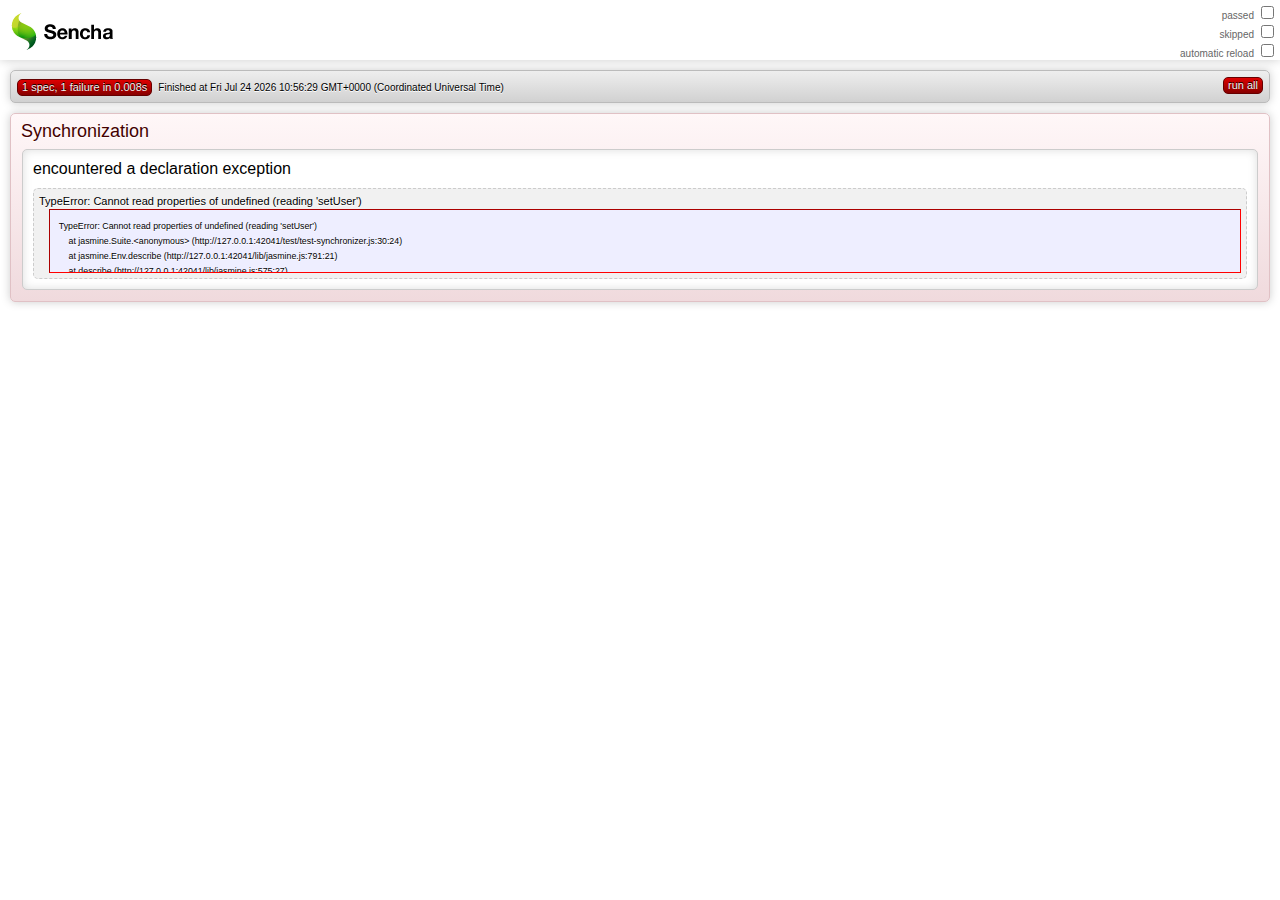
==== test/index.html @ 42fa1e10 "Before refactoring" ====
<!DOCTYPE html PUBLIC "-//W3C//DTD HTML 4.01//EN">
<html>
	<head>
		<meta http-equiv="Content-Type" content="text/html; charset=utf-8">
		<title>
			Proxy Test Runner
		</title>
		<link href="../lib/sencha-jasmine.css" rel="stylesheet" type="text/css">
	</head>
	<body>
		<script type="text/javascript" src="../lib/sencha-touch-all-debug.js"></script>
		<script type="text/javascript" src="../src/aop.js"></script>
		<script type="text/javascript" src="../src/synchronizer.js"></script>
		<script type="text/javascript" src="../src/sqliteproxy.js"></script>
		<script type="text/javascript" src="../src/database.js"></script>
		<script type="text/javascript" src="../src/models.js"></script>
		<script type="text/javascript" src="../src/associations.js"></script>
		<script type="text/javascript" src="../lib/jasmine.js"></script>
		<script type="text/javascript" src="../lib/jasmine-html.js"></script>
		<script type="text/javascript" src="../lib/sencha-jasmine.js"></script>
		<script type="text/javascript" src="test-synchronizer.js"></script>
		<script type="text/javascript" src="test-sqliteproxy.js"></script>	
		<script type="text/javascript">
			jasmine.getEnv().addReporter(new jasmine.TrivialReporter());
			jasmine.getEnv().execute();
		</script>
	</body>
</html>
---- lib/sencha-jasmine.css ----
body {
    font-family:"Helvetica Neue Light", "Lucida Grande", "Calibri", "Arial", sans-serif;
    margin:0;
}

.jasmine_reporter > * {
    margin:10px;
}

.run_spec {
    float:right;
    font-size:10px;
}

/*banner*/
.banner {
    position:relative;
    background:#fff;
    -webkit-box-shadow:0 0 10px #ccc;
    padding:4px 0 6px 6px;
    margin:0 0 10px 0;
}
.banner .logo {
    width:120px;
    height:50px;

    background:url(logo-sencha-sm.png) no-repeat;
}
.banner .options {
    position:absolute;
    top:3px;
    right:3px;
    color:#666;
    font-size:10px;
}
.banner .options .show {
    text-align:right;
}
.banner .options .show > * {
    display:inline-block;
}
.banner .options .show label {
    margin-right:3px;
}

/*runner*/
.runner,
.suite {
    display:block;

    text-shadow:0 1px 0 #fff;

    border:1px solid #bbb;
    border-radius:5px;
    -moz-border-radius:5px;
    -webkit-border-radius:5px;

    background:-webkit-gradient(linear, left top, left bottom, from(#eee), to(#d1d1d1));

    -webkit-box-shadow:0 0 10px #ccc;

    padding:6px;
}
.runner a,
.suite a {
    display:inline-block;

    color:#eee;
    font-size:11px;
    text-decoration:none;
    text-shadow:0 -1px 0 #000;

    border:1px solid #111;
    border-radius:5px;
    -moz-border-radius:5px;
    -webkit-border-radius:5px;

    background:-webkit-gradient(linear, left top, left bottom, from(#555), to(#212121));

    -webkit-background-clip: padding-box;

    padding:1px 4px 2px 4px;
}
.runner .finished-at {
    font-size:10px;

    padding-top:1px;
    padding-left:6px;
}

.runner.running {
    text-shadow:0 1px 0 #EDECCA;

    border-color:#D1CF84;

    background:-webkit-gradient(linear, left top, left bottom, from(#EDE613), to(#DBD61F));
}
.runner.running a {
    display:none;
}

.runner.failed a,
.suite.failed a {
    border-color:#660000;

    background:-webkit-gradient(linear, left top, left bottom, from(#dd0000), to(#880000));
}

.runner.passed a,
.suite.passed a {
    border-color:#006600;

    background:-webkit-gradient(linear, left top, left bottom, from(#00aa00), to(#006600));
}

/*suite*/
.suite a.run_spec {
    display:none;
}
.suite > a.description {
    color:#000;
    font-size:18px;
    text-shadow:0 1px 0 #fff;

    border:0;
    background:transparent;
}
.suite .suite > a.description {
    font-size:14px;
}
.suite.failed {
    border-color:#E0C1C5;

    background:-webkit-gradient(linear, left top, left bottom, from(#FFF7F8), to(#F0DADD));
}
.suite.failed a.description {
    color:#440000;
}
.suite .suite {
    margin:5px;
}

/*spec*/
.spec {
    margin: 5px;
    padding-left: 1em;
    clear: both;

    border:1px solid #ccc;
    border-radius:5px;
    -moz-border-radius:5px;
    -webkit-border-radius:5px;

    background:#fff;

    -webkit-box-shadow:inset 0 0 10px #ddd;

    -webkit-background-clip:padding-box;

    padding:10px;
}
.spec a.description {
    display:block;

    border:0;

    background:transparent;

    padding:0;

    color:#000 !important;
    font-size:16px;
    text-shadow:none;
}
.spec .messages {
    border:1px dashed #ccc;
    border-radius:5px;
    -moz-border-radius:5px;
    -webkit-border-radius:5px;

    background:#f1f1f1;

    margin:10px 0 0 0;
    padding:5px;

    font-size:11px;
    line-height:15px;
}

.passed,
.skipped {
    display:none;
}

.runner.passed,
.runner.skipped {
    display:block;
}

.suite.passed {
    border-color:#AEBFA6;

    background:-webkit-gradient(linear, left top, left bottom, from(#ECF2E9), to(#C8DBBF));
}

.show-passed .passed,
.show-skipped .skipped {
    display:block;
}

.stackTrace {
  white-space: pre;
  font-size: .8em;
  margin-left: 10px;
  max-height: 5em;
  overflow: auto;
  border: 1px inset red;
  padding: 1em;
  background: #eef;
}


#jasmine_content {
  position:fixed;
  right: 100%;
}
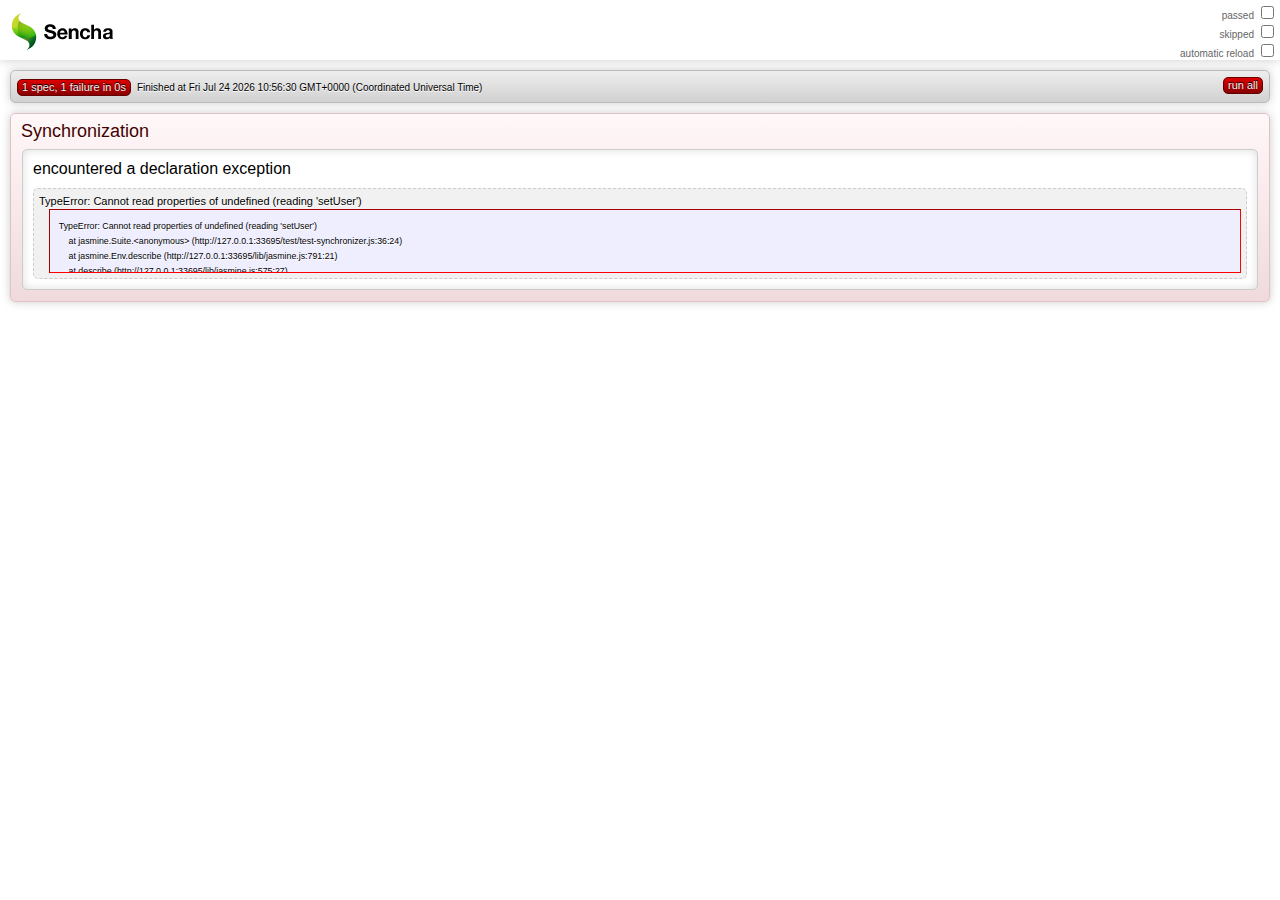
==== commit 21f0423c: "Working version" ====
--- a/test/index.html
+++ b/test/index.html
@@ -8,18 +8,18 @@
 		<link href="../lib/sencha-jasmine.css" rel="stylesheet" type="text/css">
 	</head>
 	<body>
-		<script type="text/javascript" src="../lib/sencha-touch-all-debug.js"></script>
+		<!--script type="text/javascript" src="../lib/sencha-touch-all-debug.js"></script-->
 		<script type="text/javascript" src="../src/aop.js"></script>
+		<script type="text/javascript" src="../src/database.js"></script>
 		<script type="text/javascript" src="../src/synchronizer.js"></script>
-		<script type="text/javascript" src="../src/sqliteproxy.js"></script>
-		<script type="text/javascript" src="../src/database.js"></script>
-		<script type="text/javascript" src="../src/models.js"></script>
-		<script type="text/javascript" src="../src/associations.js"></script>
+		<!--script type="text/javascript" src="../src/sqliteproxy.js"></script-->
+		<!--script type="text/javascript" src="../src/models.js"></script-->
+		<!--script type="text/javascript" src="../src/associations.js"></script-->
 		<script type="text/javascript" src="../lib/jasmine.js"></script>
 		<script type="text/javascript" src="../lib/jasmine-html.js"></script>
 		<script type="text/javascript" src="../lib/sencha-jasmine.js"></script>
 		<script type="text/javascript" src="test-synchronizer.js"></script>
-		<script type="text/javascript" src="test-sqliteproxy.js"></script>	
+		<!--script type="text/javascript" src="test-sqliteproxy.js"></script-->	
 		<script type="text/javascript">
 			jasmine.getEnv().addReporter(new jasmine.TrivialReporter());
 			jasmine.getEnv().execute();
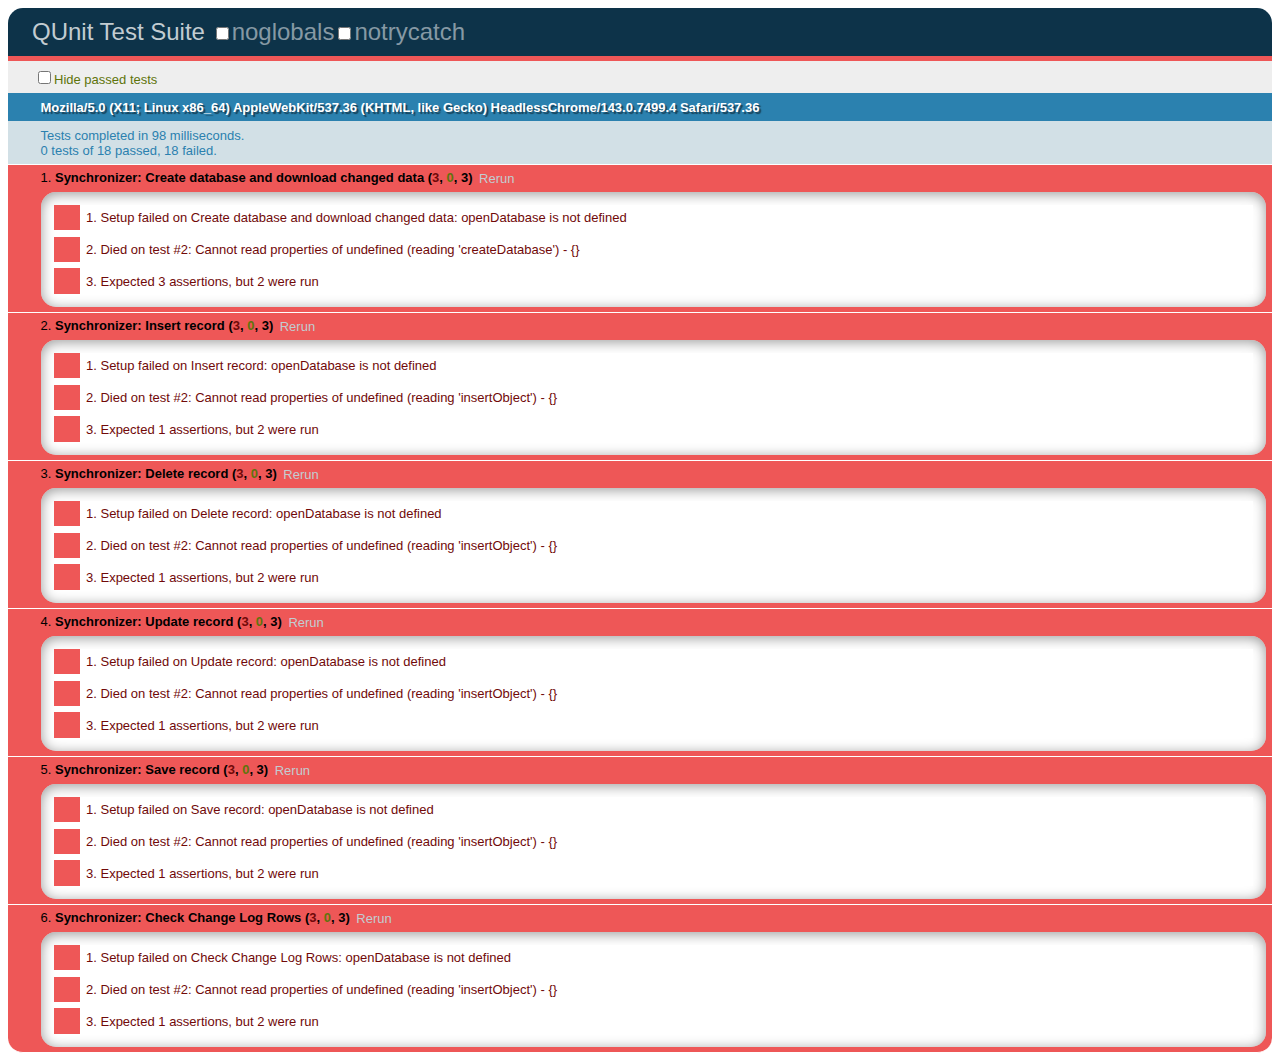
==== commit 6f022bda: "QUnit, change logging" ====
--- a/test/index.html
+++ b/test/index.html
@@ -1,28 +1,20 @@
-<!DOCTYPE html PUBLIC "-//W3C//DTD HTML 4.01//EN">
+<!DOCTYPE html>
 <html>
-	<head>
-		<meta http-equiv="Content-Type" content="text/html; charset=utf-8">
-		<title>
-			Proxy Test Runner
-		</title>
-		<link href="../lib/sencha-jasmine.css" rel="stylesheet" type="text/css">
-	</head>
-	<body>
-		<!--script type="text/javascript" src="../lib/sencha-touch-all-debug.js"></script-->
-		<script type="text/javascript" src="../src/aop.js"></script>
-		<script type="text/javascript" src="../src/database.js"></script>
-		<script type="text/javascript" src="../src/synchronizer.js"></script>
-		<!--script type="text/javascript" src="../src/sqliteproxy.js"></script-->
-		<!--script type="text/javascript" src="../src/models.js"></script-->
-		<!--script type="text/javascript" src="../src/associations.js"></script-->
-		<script type="text/javascript" src="../lib/jasmine.js"></script>
-		<script type="text/javascript" src="../lib/jasmine-html.js"></script>
-		<script type="text/javascript" src="../lib/sencha-jasmine.js"></script>
-		<script type="text/javascript" src="test-synchronizer.js"></script>
-		<!--script type="text/javascript" src="test-sqliteproxy.js"></script-->	
-		<script type="text/javascript">
-			jasmine.getEnv().addReporter(new jasmine.TrivialReporter());
-			jasmine.getEnv().execute();
-		</script>
-	</body>
+<head>
+	<meta charset="UTF-8" />
+	<title>QUnit Test Suite</title>
+	<link rel="stylesheet" href="../lib/qunit.css" type="text/css" media="screen">
+	<script type="text/javascript" src="../lib/qunit.js"></script>
+	<script type="text/javascript" src="../src/database.js"></script>
+	<script type="text/javascript" src="../src/synchronizer.js"></script>
+	<script type="text/javascript" src="test-synchronizer.js"></script>	
+</head>
+<body>
+	<h1 id="qunit-header">QUnit Test Suite</h1>
+	<h2 id="qunit-banner"></h2>
+	<div id="qunit-testrunner-toolbar"></div>
+	<h2 id="qunit-userAgent"></h2>
+	<ol id="qunit-tests"></ol>
+	<div id="qunit-fixture">test markup</div>
+</body>
 </html>
--- a/lib/qunit.css
+++ b/lib/qunit.css
@@ -0,0 +1,226 @@
+/**
+ * QUnit v1.3.0pre - A JavaScript Unit Testing Framework
+ *
+ * http://docs.jquery.com/QUnit
+ *
+ * Copyright (c) 2011 John Resig, Jörn Zaefferer
+ * Dual licensed under the MIT (MIT-LICENSE.txt)
+ * or GPL (GPL-LICENSE.txt) licenses.
+ */
+
+/** Font Family and Sizes */
+
+#qunit-tests, #qunit-header, #qunit-banner, #qunit-testrunner-toolbar, #qunit-userAgent, #qunit-testresult {
+	font-family: "Helvetica Neue Light", "HelveticaNeue-Light", "Helvetica Neue", Calibri, Helvetica, Arial, sans-serif;
+}
+
+#qunit-testrunner-toolbar, #qunit-userAgent, #qunit-testresult, #qunit-tests li { font-size: small; }
+#qunit-tests { font-size: smaller; }
+
+
+/** Resets */
+
+#qunit-tests, #qunit-tests ol, #qunit-header, #qunit-banner, #qunit-userAgent, #qunit-testresult {
+	margin: 0;
+	padding: 0;
+}
+
+
+/** Header */
+
+#qunit-header {
+	padding: 0.5em 0 0.5em 1em;
+
+	color: #8699a4;
+	background-color: #0d3349;
+
+	font-size: 1.5em;
+	line-height: 1em;
+	font-weight: normal;
+
+	border-radius: 15px 15px 0 0;
+	-moz-border-radius: 15px 15px 0 0;
+	-webkit-border-top-right-radius: 15px;
+	-webkit-border-top-left-radius: 15px;
+}
+
+#qunit-header a {
+	text-decoration: none;
+	color: #c2ccd1;
+}
+
+#qunit-header a:hover,
+#qunit-header a:focus {
+	color: #fff;
+}
+
+#qunit-banner {
+	height: 5px;
+}
+
+#qunit-testrunner-toolbar {
+	padding: 0.5em 0 0.5em 2em;
+	color: #5E740B;
+	background-color: #eee;
+}
+
+#qunit-userAgent {
+	padding: 0.5em 0 0.5em 2.5em;
+	background-color: #2b81af;
+	color: #fff;
+	text-shadow: rgba(0, 0, 0, 0.5) 2px 2px 1px;
+}
+
+
+/** Tests: Pass/Fail */
+
+#qunit-tests {
+	list-style-position: inside;
+}
+
+#qunit-tests li {
+	padding: 0.4em 0.5em 0.4em 2.5em;
+	border-bottom: 1px solid #fff;
+	list-style-position: inside;
+}
+
+#qunit-tests.hidepass li.pass, #qunit-tests.hidepass li.running  {
+	display: none;
+}
+
+#qunit-tests li strong {
+	cursor: pointer;
+}
+
+#qunit-tests li a {
+	padding: 0.5em;
+	color: #c2ccd1;
+	text-decoration: none;
+}
+#qunit-tests li a:hover,
+#qunit-tests li a:focus {
+	color: #000;
+}
+
+#qunit-tests ol {
+	margin-top: 0.5em;
+	padding: 0.5em;
+
+	background-color: #fff;
+
+	border-radius: 15px;
+	-moz-border-radius: 15px;
+	-webkit-border-radius: 15px;
+
+	box-shadow: inset 0px 2px 13px #999;
+	-moz-box-shadow: inset 0px 2px 13px #999;
+	-webkit-box-shadow: inset 0px 2px 13px #999;
+}
+
+#qunit-tests table {
+	border-collapse: collapse;
+	margin-top: .2em;
+}
+
+#qunit-tests th {
+	text-align: right;
+	vertical-align: top;
+	padding: 0 .5em 0 0;
+}
+
+#qunit-tests td {
+	vertical-align: top;
+}
+
+#qunit-tests pre {
+	margin: 0;
+	white-space: pre-wrap;
+	word-wrap: break-word;
+}
+
+#qunit-tests del {
+	background-color: #e0f2be;
+	color: #374e0c;
+	text-decoration: none;
+}
+
+#qunit-tests ins {
+	background-color: #ffcaca;
+	color: #500;
+	text-decoration: none;
+}
+
+/*** Test Counts */
+
+#qunit-tests b.counts                       { color: black; }
+#qunit-tests b.passed                       { color: #5E740B; }
+#qunit-tests b.failed                       { color: #710909; }
+
+#qunit-tests li li {
+	margin: 0.5em;
+	padding: 0.4em 0.5em 0.4em 0.5em;
+	background-color: #fff;
+	border-bottom: none;
+	list-style-position: inside;
+}
+
+/*** Passing Styles */
+
+#qunit-tests li li.pass {
+	color: #5E740B;
+	background-color: #fff;
+	border-left: 26px solid #C6E746;
+}
+
+#qunit-tests .pass                          { color: #528CE0; background-color: #D2E0E6; }
+#qunit-tests .pass .test-name               { color: #366097; }
+
+#qunit-tests .pass .test-actual,
+#qunit-tests .pass .test-expected           { color: #999999; }
+
+#qunit-banner.qunit-pass                    { background-color: #C6E746; }
+
+/*** Failing Styles */
+
+#qunit-tests li li.fail {
+	color: #710909;
+	background-color: #fff;
+	border-left: 26px solid #EE5757;
+	white-space: pre;
+}
+
+#qunit-tests > li:last-child {
+	border-radius: 0 0 15px 15px;
+	-moz-border-radius: 0 0 15px 15px;
+	-webkit-border-bottom-right-radius: 15px;
+	-webkit-border-bottom-left-radius: 15px;
+}
+
+#qunit-tests .fail                          { color: #000000; background-color: #EE5757; }
+#qunit-tests .fail .test-name,
+#qunit-tests .fail .module-name             { color: #000000; }
+
+#qunit-tests .fail .test-actual             { color: #EE5757; }
+#qunit-tests .fail .test-expected           { color: green;   }
+
+#qunit-banner.qunit-fail                    { background-color: #EE5757; }
+
+
+/** Result */
+
+#qunit-testresult {
+	padding: 0.5em 0.5em 0.5em 2.5em;
+
+	color: #2b81af;
+	background-color: #D2E0E6;
+
+	border-bottom: 1px solid white;
+}
+
+/** Fixture */
+
+#qunit-fixture {
+	position: absolute;
+	top: -10000px;
+	left: -10000px;
+}
